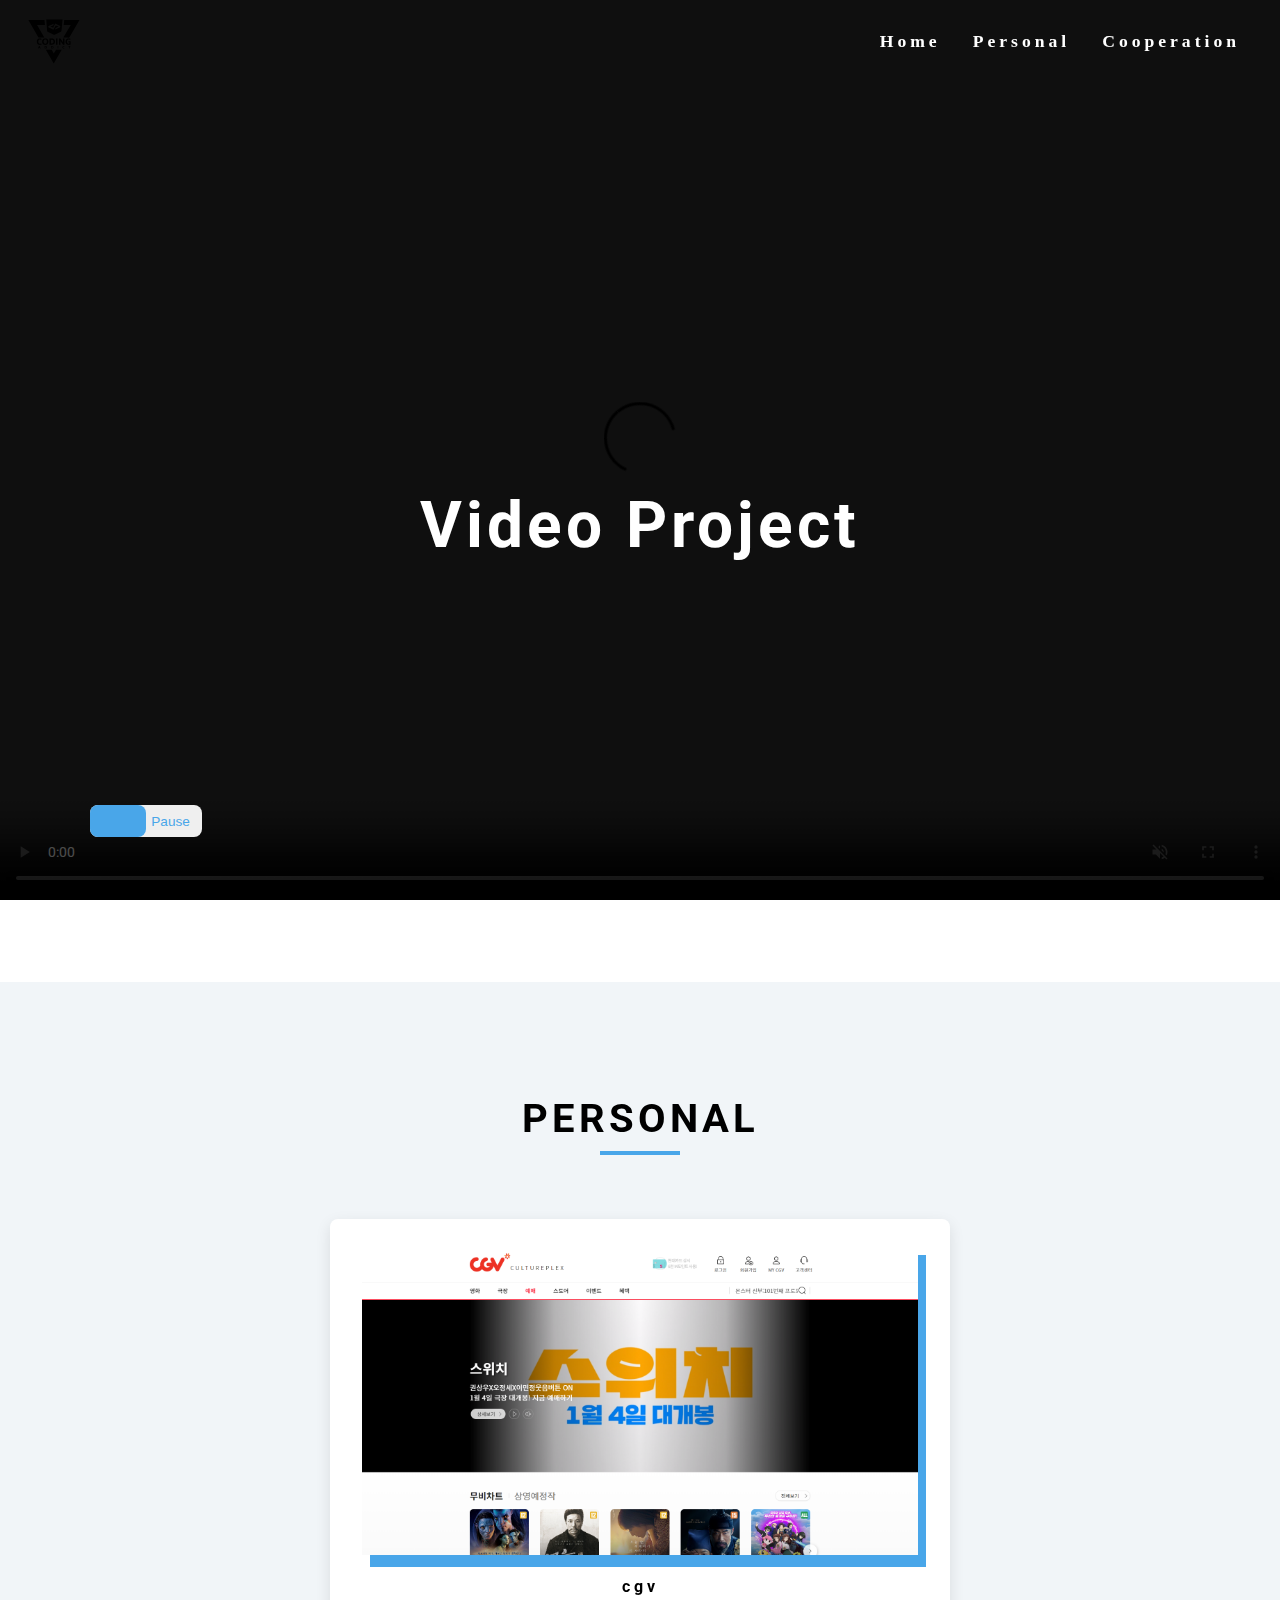
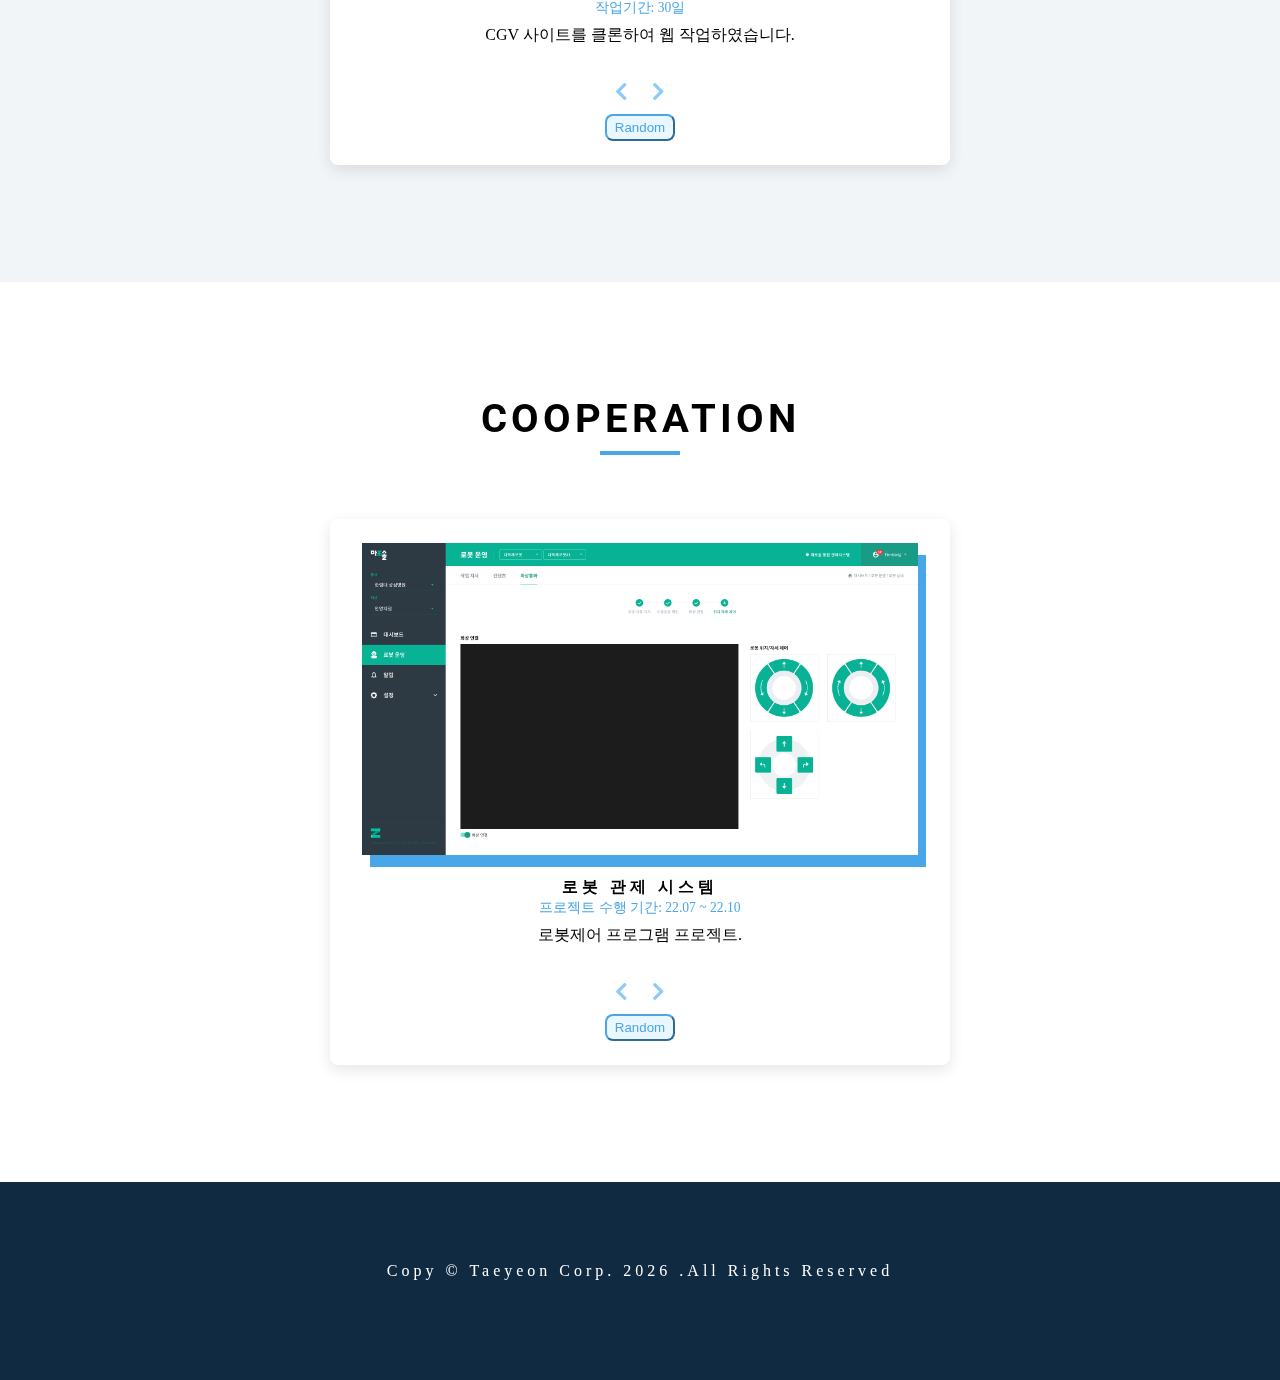
==== index.html @ ae4b1421 "initialize" ====
<!DOCTYPE html>
<html lang="en">

<head>
    <meta charset="UTF-8">
    <meta name="viewport" content="width=device-width, initial-scale=1.0">
    <title>TY-Portfolio</title>
    <!-- font-awesome -->
    <link rel="stylesheet" href="https://cdnjs.cloudflare.com/ajax/libs/font-awesome/5.14.0/css/all.min.css" />
    <!-- styles -->
    <link rel="stylesheet" href="styles.css">
</head>

<body>
    <!-- header -->
    <header id="home">
        <!-- nav -->
        <nav id="nav">
            <div class="nav-center">
                <div class="nav-header">
                    <img src="./images/logo.svg" alt="" class="logo">
                    <button class="nav-toggle">
                        <i class="fas fa-bars"></i>
                    </button>
                </div>
                <div class="links-container">
                    <ul class="links">
                        <li>
                            <a href="#home" class="scroll-link">home</a>
                        </li>
                        <!-- <li>
                            <a href="#about" class="scroll-link">about</a>
                        </li> -->
                        <li>
                            <a href="#personal" class="scroll-link">personal</a>
                        </li>
                        <li>
                            <a href="#cooperation" class="scroll-link">cooperation</a>
                        </li>
                    </ul>
                </div>
            </div>
        </nav>
        <div class="banner">
            <video class="video-container" controls muted autoplay loop>
                <source src="./videos/video.mp4" type="video/mp4">
            </video>
            <h1>video project</h1>
            <!-- video switch -->
            <button class="switch-btn">
                <span>play</span>
                <span>pause</span>
                <span class="switch"></span>
            </button>
        </div>
    </header>
    <!-- about -->
    <!-- <section class="section" id="about">
        <div class="title">
            <h2>about <span>us</span></h2>
        </div>
    </section> -->
    <!-- personal -->
    <section class="section carousel" id="personal">
        <div class="container">
            <!-- title -->
            <div class="title">
                <h2>personal</h2>
                <div class="underline"></div>
            </div>
            <!-- view -->
            <article class="view">
                <div class="thumb-container">
                    <a href="" target="_blank" class="thumb-link">
                        <img src="./images/cgv_sample.png" class="thumb-img" alt="">
                    </a>
                </div>
                <h4 class="author"></h4>
                <p class="job"></p>
                <p class="info"></p>
                <!-- prev next buttons -->
                <div class="button-container">
                    <button class="prev-btn">
                        <i class="fas fa-chevron-left"></i>
                    </button>
                    <button class="next-btn">
                        <i class="fas fa-chevron-right"></i>
                    </button>
                </div>
                <!-- random button -->
                <button class="random-btn">random</button>
            </article>
        </div>
    </section>
    <!-- personal -->
    <section class="section carousel" id="cooperation">
        <div class="container">
            <!-- title -->
            <div class="title">
                <h2>cooperation</h2>
                <div class="underline"></div>
            </div>
            <!-- view -->
            <article class="view">
                <div class="thumb-container">
                    <a href="" target="_blank" class="thumb-link">
                        <img src="./cooperation/robot/로봇 운영_상세_다학제로봇 - 화상통화 – 3.png" class="thumb-img" alt="">
                    </a>
                </div>
                <h4 class="author"></h4>
                <p class="job"></p>
                <p class="info"></p>
                <!-- prev next buttons -->
                <div class="button-container">
                    <button class="prev-btn">
                        <i class="fas fa-chevron-left"></i>
                    </button>
                    <button class="next-btn">
                        <i class="fas fa-chevron-right"></i>
                    </button>
                </div>
                <!-- random button -->
                <button class="random-btn">random</button>
            </article>
        </div>
    </section>
    <footer class="section">
        <p>
            copy © Taeyeon Corp.
            <span id="date"></span>
            .all rights reserved
        </p>
    </footer>
    <a href="#home" class="top-link">
        <i class="fas fa-arrow-up"></i>
    </a>
    <script src="app.js"></script>
</body>

</html>
---- styles.css ----
/*
=============== 
Fonts
===============
*/
@import url("https://fonts.googleapis.com/css?family=Open+Sans|Roboto:400,700&display=swap");

/*
=============== 
Variables
===============
*/
:root {
  /* dark shades of primary color*/
  --clr-primary-1: hsl(205, 86%, 17%);
  --clr-primary-2: hsl(205, 77%, 27%);
  --clr-primary-3: hsl(205, 72%, 37%);
  --clr-primary-4: hsl(205, 63%, 48%);
  /* primary/main color */
  --clr-primary-5: #49a6e9;
  /* lighter shades of primary color */
  --clr-primary-6: hsl(205, 89%, 70%);
  --clr-primary-7: hsl(205, 90%, 76%);
  --clr-primary-8: hsl(205, 86%, 81%);
  --clr-primary-9: hsl(205, 90%, 88%);
  --clr-primary-10: hsl(205, 100%, 96%);
  /* darkest grey - used for headings */
  --clr-grey-1: hsl(209, 61%, 16%);
  --clr-grey-2: hsl(211, 39%, 23%);
  --clr-grey-3: hsl(209, 34%, 30%);
  --clr-grey-4: hsl(209, 28%, 39%);
  /* grey used for paragraphs */
  --clr-grey-5: hsl(210, 22%, 49%);
  --clr-grey-6: hsl(209, 23%, 60%);
  --clr-grey-7: hsl(211, 27%, 70%);
  --clr-grey-8: hsl(210, 31%, 80%);
  --clr-grey-9: hsl(212, 33%, 89%);
  --clr-grey-10: hsl(210, 36%, 96%);
  --clr-white: #fff;
  --clr-red-dark: hsl(360, 67%, 44%);
  --clr-red-light: hsl(360, 71%, 66%);
  --clr-green-dark: hsl(125, 67%, 44%);
  --clr-green-light: hsl(125, 71%, 66%);
  --clr-secondary: hsla(182, 63%, 54%);
  --clr-black: #222;
  --ff-primary: "Roboto", sans-serif;
  --ff-secondary: "Open Sans", sans-serif;
  --transition: all 0.3s linear;
  --spacing: 0.25rem;
  --radius: 0.5rem;
  --light-shadow: 0 5px 15px rgba(0, 0, 0, 0.1);
  --dark-shadow: 0 5px 15px rgba(0, 0, 0, 0.2);
  --max-width: 1170px;
  --fixed-width: 620px;
}
/*
=============== 
Global Styles
===============
*/
html {
  scroll-behavior: smooth;
}
*,
::after,
::before {
  margin: 0;
  padding: 0;
  box-sizing: border-box;
}
ul {
  list-style-type: none;
}
a {
  text-decoration: none;
}
img:not(.logo) {
  width: 100%;
}
h1,
h2,
h3,
h4 {
  letter-spacing: var(--spacing);
  line-height: 1.25;
  margin-bottom: 0.75rem;
  font-family: var(--ff-primary);
}
h1 {
  font-size: 3rem;
}
h2 {
  font-size: 2rem;
}
h3 {
  font-size: 1.25rem;
}
h4 {
  font-size: 0.875rem;
}
p {
  margin-bottom: 1.25rem;
}
@media screen and (min-width: 800px) {
  h1 {
    font-size: 4rem;
  }
  h2 {
    font-size: 2.5rem;
  }
  h3 {
    font-size: 1.75rem;
  }
  h4 {
    font-size: 1rem;
  }
  body {
    font-size: 1rem;
  }
  h1,
  h2,
  h3,
  h4 {
    line-height: 1;
  }
}
/*
=============== 
Personal
===============
*/

/* header */
header {
  min-height: 100vh;
  /* background: linear-gradient(rgba(63, 208, 212, 0.5), rgba(0, 0, 0, 0.7)),
    url(hero-bcg.jpeg) center/cover no-repeat; */
}
/* nav */
nav {
  background-color: var(--clr-white);
  padding: 1rem 1.5rem;
}
.nav-header {
  display: flex;
  align-items: center;
  justify-content: space-between;
}
.nav-toggle {
  font-size: 1.5rem;
  background-color: transparent;
  border: none;
  cursor: pointer;
  transition: var(--transition);
}
.nav-toggle:hover {
  color: var(--clr-secondary);
}
/* fixed-nav */
.fixed-nav {
  position: fixed;
  width: 100%;
  background-color: var(--clr-white);
  box-shadow: var(--light-shadow);
  z-index: 10;
}
.fixed-nav .links a {
  color: var(--clr-grey-1);
}
.fixed-nav .links a:hover {
  color: var(--clr-secondary);
}
.logo {
  height: 50px;
}
.links-container {
  overflow: hidden;
  height: 0;
  transition: var(--transition);
}
.links a {
  display: block;
  padding: 0.75rem 0;
  font-size: 1.1rem;
  font-weight: bold;
  color: #617d98;
  text-transform: capitalize;
  letter-spacing: 0.25rem;
}
.links a {
  display: block;
  padding: 0.75rem 0;
  background-color: var(--clr-white);
  font-size: 1.1rem;
  font-weight: bold;
  color: var(--clr-grey-5);
  text-transform: capitalize;
  letter-spacing: var(--spacing);
  transition: var(--transition);
}
.links a:hover {
  color: var(--clr-grey-1);
}
.banner {
  display: flex;
  min-height: 100vh;
  justify-content: center;
  align-items: center;
  text-align: center;
}

/* section */
section {
  height: 100vh;
}
section.carousel {
  display: flex;
  align-items: center;
  justify-content: center;
}
section:nth-child(even) {
  background-color: var(--clr-grey-10);
}
section:nth-child(odd) {
  background-color: var(--clr-white);
}
/* about */
.title h2 {
  text-align: center;
  text-transform: uppercase;
}
.title span {
  color: var(--clr-secondary);
}
/* footer */
footer {
  background-color: var(--clr-grey-1);
  padding: 5rem 1rem;
}
footer p {
  color: var(--clr-white);
  text-align: center;
  text-transform: capitalize;
  letter-spacing: var(--spacing);
}
/* top-link */
.top-link {
  position: fixed;
  bottom: 3rem;
  right: 3rem;
  display: none;
  width: 2rem;
  height: 2rem;
  background: var(--clr-secondary);
  font-size: 1.25rem;
  text-align: center;
  color: var(--clr-white);
  border-radius: var(--radius);
  animation: bounce 2s ease-in-out infinite;
}
.top-link.show-link {
  display: block;
}
/*
=============== 
Video
===============
*/
.preloader {
  position: fixed;
  top: 0;
  left: 0;
  right: 0;
  bottom: 0;
  background: var(--clr-white);
  display: grid;
  justify-content: center;
  align-items: center;
  visibility: visible;
  z-index: 999;
  transition: var(--transition);
}
.hide-preloader {
  z-index: -999;
  visibility: hidden;
}
.video-container {
  position: absolute;
  top: 0;
  left: 0;
  width: 100%;
  height: 100%;
  object-fit: cover;
  z-index: -2;
}
.banner h1 {
  color: var(--clr-white);
  text-transform: capitalize;
}
/* switch button */
.switch-btn {
  position: absolute;
  bottom: 7%;
  left: 7%;
  width: 7rem;
  height: 2rem;
  display: flex;
  border-radius: var(--radius);
  align-items: center;
  justify-content: space-around;
  border: none;
  transition: var(--transition);
  cursor: pointer;
}
.switch-btn span {
  display: inline-block;
  font-size: 0.85rem;
  text-transform: capitalize;
  color: var(--clr-primary-5);
}
.switch {
  position: absolute;
  width: 50%;
  height: 100%;
  top: 0;
  left: 0;
  background: var(--clr-primary-5);
  border-radius: var(--radius);
  margin: 0;
  display: block;
  transition: var(--transition);
}
.slide .switch {
  left: 50%;
}
/* header after */
header::after {
  content: "";
  position: absolute;
  top: 0;
  left: 0;
  width: 100%;
  height: 100%;
  background: rgba(0, 0, 0, 0.7);
  z-index: -1;
}
/*
=============== 
Personal
===============
*/
section .title {
  text-align: center;
  margin-bottom: 4rem;
}
section .underline {
  height: 0.25rem;
  width: 5rem;
  background: var(--clr-primary-5);
  margin-left: auto;
  margin-right: auto;
}
section .container {
  width: 80vw;
  max-width: var(--fixed-width);
}
section .view {
  background: var(--clr-white);
  padding: 1.5rem 2rem;
  border-radius: var(--radius);
  box-shadow: var(--light-shadow);
  transition: var(--transition);
  text-align: center;
}
section .view:hover {
  box-shadow: var(--dark-shadow);
}
section .thumb-container {
  position: relative;
  margin: 0 auto;
  margin-bottom: 1.5rem;
}
section .thumb-img {
  width: 100%;
  display: block;
  height: 100%;
  object-fit: cover;
  position: relative;
}
section .thumb-container::before {
  content: "";
  width: 100%;
  height: 100%;
  background: var(--clr-primary-5);
  position: absolute;
  top: 0.75rem;
  right: -0.5rem;
}
.author {
  margin-bottom: 0.25rem;
}
.job {
  margin-bottom: 0.5rem;
  text-transform: uppercase;
  color: var(--clr-primary-5);
  font-size: 0.85rem;
}
.info {
  height: 42px;
  margin-bottom: 0.75rem;
}
.prev-btn,
.next-btn {
  color: var(--clr-primary-7);
  font-size: 1.25rem;
  background: transparent;
  border-color: transparent;
  margin: 0 0.5rem;
  transition: var(--transition);
  cursor: pointer;
}
.prev-btn:hover,
.next-btn:hover {
  color: var(--clr-primary-5);
}
.random-btn {
  margin-top: 0.5rem;
  background: var(--clr-primary-10);
  color: var(--clr-primary-5);
  padding: 0.25rem 0.5rem;
  text-transform: capitalize;
  border-radius: var(--radius);
  transition: var(--transition);
  border-color: var(--clr-primary-5);
  cursor: pointer;
}
.random-btn:hover {
  background: var(--clr-primary-5);
  color: var(--clr-primary-1);
}

@media screen and (min-width: 800px) {
  nav {
    background-color: transparent;
  }
  .nav-center {
    display: flex;
    align-items: center;
    justify-content: space-between;
  }
  .nav-toggle {
    display: none;
  }
  .links-container {
    height: auto !important;
  }
  .links-container .links {
    display: flex;
  }
  .links a {
    margin: 0 1rem;
    background-color: transparent;
    color: var(--clr-white);
  }
  .links a:hover {
    color: var(--clr-white);
  }
}

@keyframes bounce {
  0% {
    transform: scale(1);
  }
  50% {
    transform: scale(1.5);
  }
  100% {
    transform: scale(1);
  }
}
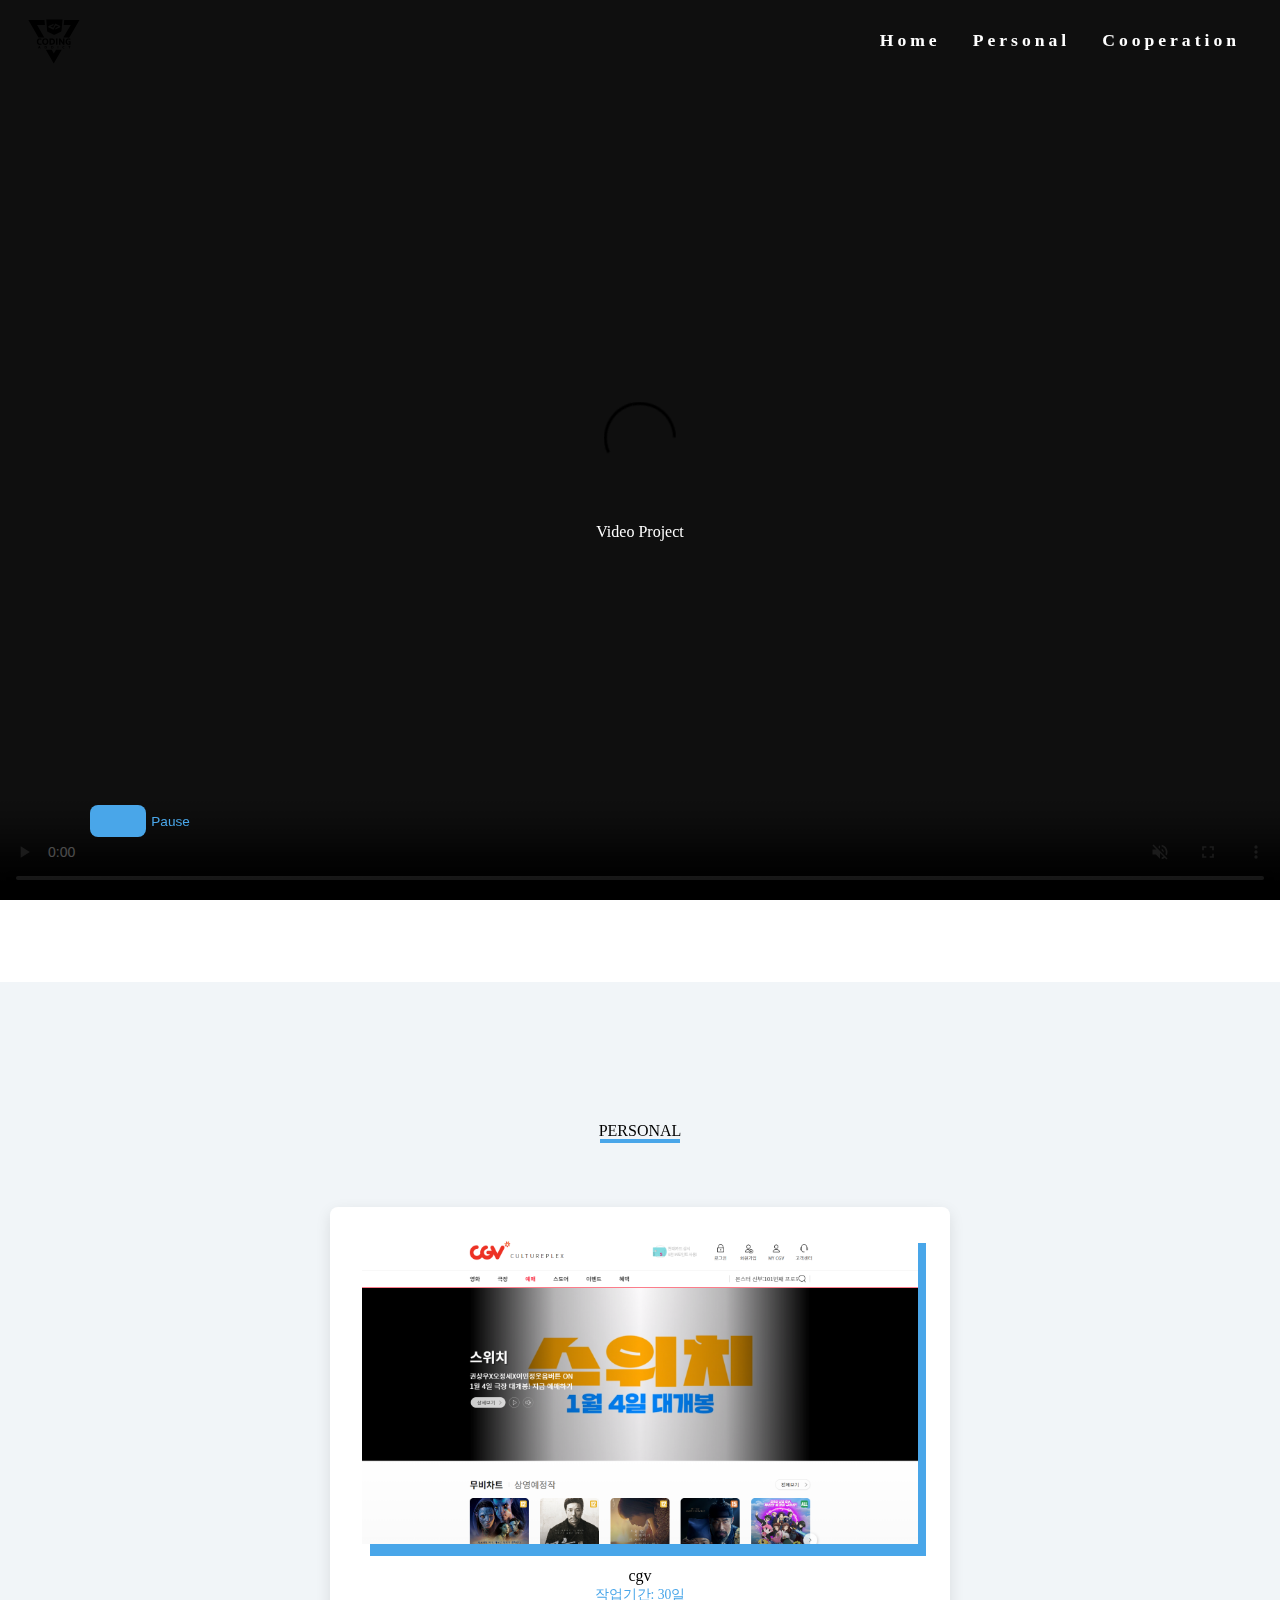
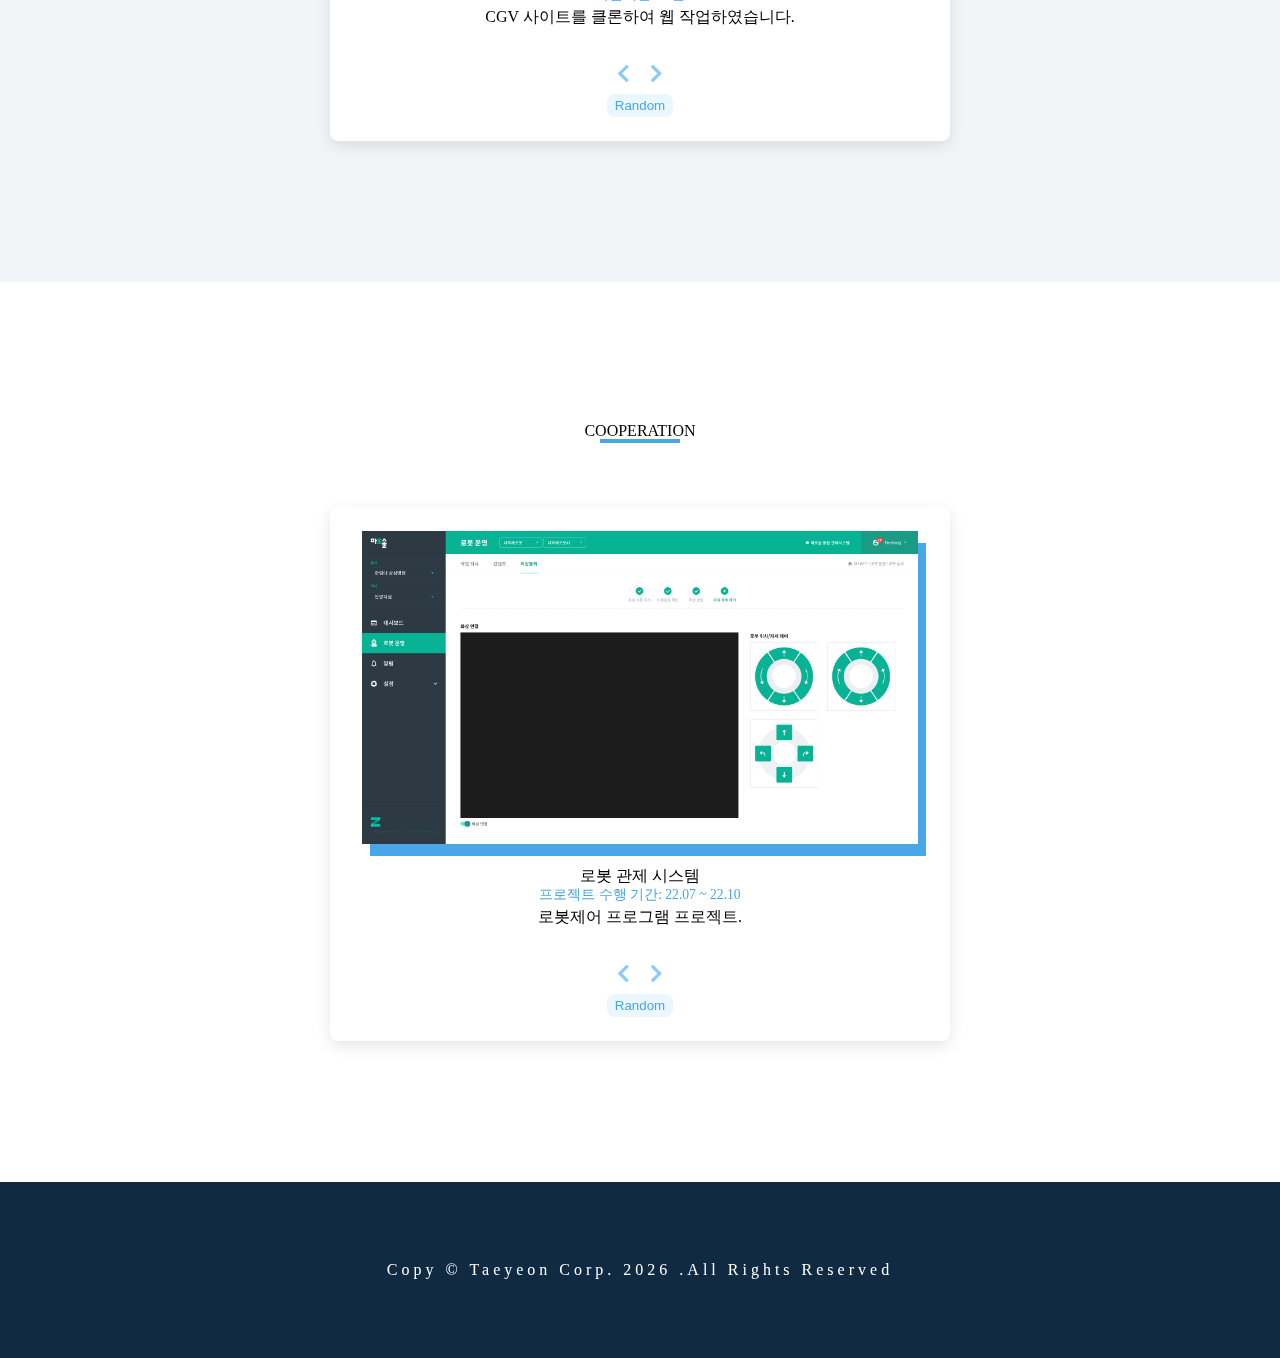
==== commit a0d53c9c: "default css 위치 변경" ====
--- a/index.html
+++ b/index.html
@@ -8,6 +8,8 @@
     <!-- font-awesome -->
     <link rel="stylesheet" href="https://cdnjs.cloudflare.com/ajax/libs/font-awesome/5.14.0/css/all.min.css" />
     <!-- styles -->
+    <link rel="stylesheet" href="./css/default.css">
+    <link rel="stylesheet" href="./css/nav.css">
     <link rel="stylesheet" href="styles.css">
 </head>
 
--- a/css/default.css
+++ b/css/default.css
@@ -0,0 +1,112 @@
+@import "./reset.css";
+@import "./nav.css";
+@import "./fonts.css";
+
+/*
+=============== 
+Global Styles
+===============
+*/
+html {
+  scroll-behavior: smooth;
+}
+*,
+::after,
+::before {
+  margin: 0;
+  padding: 0;
+  box-sizing: border-box;
+}
+ul {
+  list-style-type: none;
+}
+a {
+  text-decoration: none;
+}
+img:not(.logo) {
+  width: 100%;
+}
+button {
+  cursor: pointer;
+}
+
+/*
+=============== 
+Variables
+===============
+*/
+:root {
+  /* dark shades of primary color*/
+  --clr-primary-1: hsl(205, 86%, 17%);
+  --clr-primary-2: hsl(205, 77%, 27%);
+  --clr-primary-3: hsl(205, 72%, 37%);
+  --clr-primary-4: hsl(205, 63%, 48%);
+  /* primary/main color */
+  --clr-primary-5: #49a6e9;
+  /* lighter shades of primary color */
+  --clr-primary-6: hsl(205, 89%, 70%);
+  --clr-primary-7: hsl(205, 90%, 76%);
+  --clr-primary-8: hsl(205, 86%, 81%);
+  --clr-primary-9: hsl(205, 90%, 88%);
+  --clr-primary-10: hsl(205, 100%, 96%);
+  /* darkest grey - used for headings */
+  --clr-grey-1: hsl(209, 61%, 16%);
+  --clr-grey-2: hsl(211, 39%, 23%);
+  --clr-grey-3: hsl(209, 34%, 30%);
+  --clr-grey-4: hsl(209, 28%, 39%);
+  /* grey used for paragraphs */
+  --clr-grey-5: hsl(210, 22%, 49%);
+  --clr-grey-6: hsl(209, 23%, 60%);
+  --clr-grey-7: hsl(211, 27%, 70%);
+  --clr-grey-8: hsl(210, 31%, 80%);
+  --clr-grey-9: hsl(212, 33%, 89%);
+  --clr-grey-10: hsl(210, 36%, 96%);
+  --clr-white: #fff;
+  --clr-red-dark: hsl(360, 67%, 44%);
+  --clr-red-light: hsl(360, 71%, 66%);
+  --clr-green-dark: hsl(125, 67%, 44%);
+  --clr-green-light: hsl(125, 71%, 66%);
+  --clr-secondary: hsla(182, 63%, 54%);
+  --clr-black: #222;
+  --ff-primary: "Roboto", sans-serif;
+  --ff-secondary: "Open Sans", sans-serif;
+  --transition: all 0.3s linear;
+  --spacing: 0.25rem;
+  --radius: 0.5rem;
+  --light-shadow: 0 5px 15px rgba(0, 0, 0, 0.1);
+  --dark-shadow: 0 5px 15px rgba(0, 0, 0, 0.2);
+  --max-width: 1170px;
+  --fixed-width: 620px;
+}
+
+/* top-link */
+.top-link {
+  position: fixed;
+  bottom: 3rem;
+  right: 3rem;
+  display: none;
+  justify-content: center;
+  align-items: center;
+  width: 2rem;
+  height: 2rem;
+  background-color: var(--clr-secondary);
+  font-size: 1.25rem;
+  text-align: center;
+  color: var(--clr-white);
+  border-radius: var(--radius);
+  animation: bounce 2s ease-in-out infinite;
+}
+.top-link.show-link {
+  display: flex;
+}
+@keyframes bounce {
+  0% {
+    transform: scale(1);
+  }
+  50% {
+    transform: scale(1.5);
+  }
+  100% {
+    transform: scale(1);
+  }
+}
--- a/css/nav.css
+++ b/css/nav.css
@@ -0,0 +1,97 @@
+header {
+  min-height: 100vh;
+}
+/* nav */
+nav {
+  position: relative;
+  z-index: 10;
+  background-color: var(--clr-white);
+  padding: 1rem 1.5rem;
+}
+.nav-header {
+  display: flex;
+  align-items: center;
+  justify-content: space-between;
+}
+.nav-toggle {
+  font-size: 1.5rem;
+  background-color: transparent;
+  border: none;
+  cursor: pointer;
+  transition: var(--transition);
+}
+.nav-toggle:hover {
+  color: var(--clr-secondary);
+}
+/* fixed-nav */
+.fixed-nav {
+  position: fixed;
+  width: 100%;
+  background-color: var(--clr-white);
+  box-shadow: var(--light-shadow);
+  z-index: 10;
+}
+.fixed-nav .links a {
+  color: var(--clr-grey-1);
+}
+.fixed-nav .links a:hover {
+  color: var(--clr-secondary);
+}
+.logo {
+  height: 50px;
+}
+.links-container {
+  overflow: hidden;
+  height: 0;
+  transition: var(--transition);
+}
+.links a {
+  display: block;
+  padding: 0.75rem 0;
+  font-size: 1.1rem;
+  font-weight: bold;
+  color: #617d98;
+  text-transform: capitalize;
+  letter-spacing: 0.25rem;
+}
+.links a {
+  display: block;
+  padding: 0.75rem 0;
+  background-color: var(--clr-white);
+  font-size: 1.1rem;
+  font-weight: bold;
+  color: var(--clr-grey-5);
+  text-transform: capitalize;
+  letter-spacing: var(--spacing);
+  transition: var(--transition);
+}
+.links a:hover {
+  color: var(--clr-grey-1);
+}
+@media screen and (min-width: 800px) {
+  nav {
+    background-color: transparent;
+  }
+  .nav-center {
+    display: flex;
+    align-items: center;
+    justify-content: space-between;
+  }
+  .nav-toggle {
+    display: none;
+  }
+  .links-container {
+    height: auto !important;
+  }
+  .links-container .links {
+    display: flex;
+  }
+  .links a {
+    margin: 0 1rem;
+    background-color: transparent;
+    color: var(--clr-white);
+  }
+  .links a:hover {
+    color: var(--clr-white);
+  }
+}
--- a/styles.css
+++ b/styles.css
@@ -1,206 +1,8 @@
-/*
-=============== 
-Fonts
-===============
-*/
-@import url("https://fonts.googleapis.com/css?family=Open+Sans|Roboto:400,700&display=swap");
-
-/*
-=============== 
-Variables
-===============
-*/
-:root {
-  /* dark shades of primary color*/
-  --clr-primary-1: hsl(205, 86%, 17%);
-  --clr-primary-2: hsl(205, 77%, 27%);
-  --clr-primary-3: hsl(205, 72%, 37%);
-  --clr-primary-4: hsl(205, 63%, 48%);
-  /* primary/main color */
-  --clr-primary-5: #49a6e9;
-  /* lighter shades of primary color */
-  --clr-primary-6: hsl(205, 89%, 70%);
-  --clr-primary-7: hsl(205, 90%, 76%);
-  --clr-primary-8: hsl(205, 86%, 81%);
-  --clr-primary-9: hsl(205, 90%, 88%);
-  --clr-primary-10: hsl(205, 100%, 96%);
-  /* darkest grey - used for headings */
-  --clr-grey-1: hsl(209, 61%, 16%);
-  --clr-grey-2: hsl(211, 39%, 23%);
-  --clr-grey-3: hsl(209, 34%, 30%);
-  --clr-grey-4: hsl(209, 28%, 39%);
-  /* grey used for paragraphs */
-  --clr-grey-5: hsl(210, 22%, 49%);
-  --clr-grey-6: hsl(209, 23%, 60%);
-  --clr-grey-7: hsl(211, 27%, 70%);
-  --clr-grey-8: hsl(210, 31%, 80%);
-  --clr-grey-9: hsl(212, 33%, 89%);
-  --clr-grey-10: hsl(210, 36%, 96%);
-  --clr-white: #fff;
-  --clr-red-dark: hsl(360, 67%, 44%);
-  --clr-red-light: hsl(360, 71%, 66%);
-  --clr-green-dark: hsl(125, 67%, 44%);
-  --clr-green-light: hsl(125, 71%, 66%);
-  --clr-secondary: hsla(182, 63%, 54%);
-  --clr-black: #222;
-  --ff-primary: "Roboto", sans-serif;
-  --ff-secondary: "Open Sans", sans-serif;
-  --transition: all 0.3s linear;
-  --spacing: 0.25rem;
-  --radius: 0.5rem;
-  --light-shadow: 0 5px 15px rgba(0, 0, 0, 0.1);
-  --dark-shadow: 0 5px 15px rgba(0, 0, 0, 0.2);
-  --max-width: 1170px;
-  --fixed-width: 620px;
-}
-/*
-=============== 
-Global Styles
-===============
-*/
-html {
-  scroll-behavior: smooth;
-}
-*,
-::after,
-::before {
-  margin: 0;
-  padding: 0;
-  box-sizing: border-box;
-}
-ul {
-  list-style-type: none;
-}
-a {
-  text-decoration: none;
-}
-img:not(.logo) {
-  width: 100%;
-}
-h1,
-h2,
-h3,
-h4 {
-  letter-spacing: var(--spacing);
-  line-height: 1.25;
-  margin-bottom: 0.75rem;
-  font-family: var(--ff-primary);
-}
-h1 {
-  font-size: 3rem;
-}
-h2 {
-  font-size: 2rem;
-}
-h3 {
-  font-size: 1.25rem;
-}
-h4 {
-  font-size: 0.875rem;
-}
-p {
-  margin-bottom: 1.25rem;
-}
-@media screen and (min-width: 800px) {
-  h1 {
-    font-size: 4rem;
-  }
-  h2 {
-    font-size: 2.5rem;
-  }
-  h3 {
-    font-size: 1.75rem;
-  }
-  h4 {
-    font-size: 1rem;
-  }
-  body {
-    font-size: 1rem;
-  }
-  h1,
-  h2,
-  h3,
-  h4 {
-    line-height: 1;
-  }
-}
 /*
 =============== 
 Personal
 ===============
 */
-
-/* header */
-header {
-  min-height: 100vh;
-  /* background: linear-gradient(rgba(63, 208, 212, 0.5), rgba(0, 0, 0, 0.7)),
-    url(hero-bcg.jpeg) center/cover no-repeat; */
-}
-/* nav */
-nav {
-  background-color: var(--clr-white);
-  padding: 1rem 1.5rem;
-}
-.nav-header {
-  display: flex;
-  align-items: center;
-  justify-content: space-between;
-}
-.nav-toggle {
-  font-size: 1.5rem;
-  background-color: transparent;
-  border: none;
-  cursor: pointer;
-  transition: var(--transition);
-}
-.nav-toggle:hover {
-  color: var(--clr-secondary);
-}
-/* fixed-nav */
-.fixed-nav {
-  position: fixed;
-  width: 100%;
-  background-color: var(--clr-white);
-  box-shadow: var(--light-shadow);
-  z-index: 10;
-}
-.fixed-nav .links a {
-  color: var(--clr-grey-1);
-}
-.fixed-nav .links a:hover {
-  color: var(--clr-secondary);
-}
-.logo {
-  height: 50px;
-}
-.links-container {
-  overflow: hidden;
-  height: 0;
-  transition: var(--transition);
-}
-.links a {
-  display: block;
-  padding: 0.75rem 0;
-  font-size: 1.1rem;
-  font-weight: bold;
-  color: #617d98;
-  text-transform: capitalize;
-  letter-spacing: 0.25rem;
-}
-.links a {
-  display: block;
-  padding: 0.75rem 0;
-  background-color: var(--clr-white);
-  font-size: 1.1rem;
-  font-weight: bold;
-  color: var(--clr-grey-5);
-  text-transform: capitalize;
-  letter-spacing: var(--spacing);
-  transition: var(--transition);
-}
-.links a:hover {
-  color: var(--clr-grey-1);
-}
 .banner {
   display: flex;
   min-height: 100vh;
@@ -242,24 +44,6 @@
   text-align: center;
   text-transform: capitalize;
   letter-spacing: var(--spacing);
-}
-/* top-link */
-.top-link {
-  position: fixed;
-  bottom: 3rem;
-  right: 3rem;
-  display: none;
-  width: 2rem;
-  height: 2rem;
-  background: var(--clr-secondary);
-  font-size: 1.25rem;
-  text-align: center;
-  color: var(--clr-white);
-  border-radius: var(--radius);
-  animation: bounce 2s ease-in-out infinite;
-}
-.top-link.show-link {
-  display: block;
 }
 /*
 =============== 
@@ -438,43 +222,3 @@
   background: var(--clr-primary-5);
   color: var(--clr-primary-1);
 }
-
-@media screen and (min-width: 800px) {
-  nav {
-    background-color: transparent;
-  }
-  .nav-center {
-    display: flex;
-    align-items: center;
-    justify-content: space-between;
-  }
-  .nav-toggle {
-    display: none;
-  }
-  .links-container {
-    height: auto !important;
-  }
-  .links-container .links {
-    display: flex;
-  }
-  .links a {
-    margin: 0 1rem;
-    background-color: transparent;
-    color: var(--clr-white);
-  }
-  .links a:hover {
-    color: var(--clr-white);
-  }
-}
-
-@keyframes bounce {
-  0% {
-    transform: scale(1);
-  }
-  50% {
-    transform: scale(1.5);
-  }
-  100% {
-    transform: scale(1);
-  }
-}
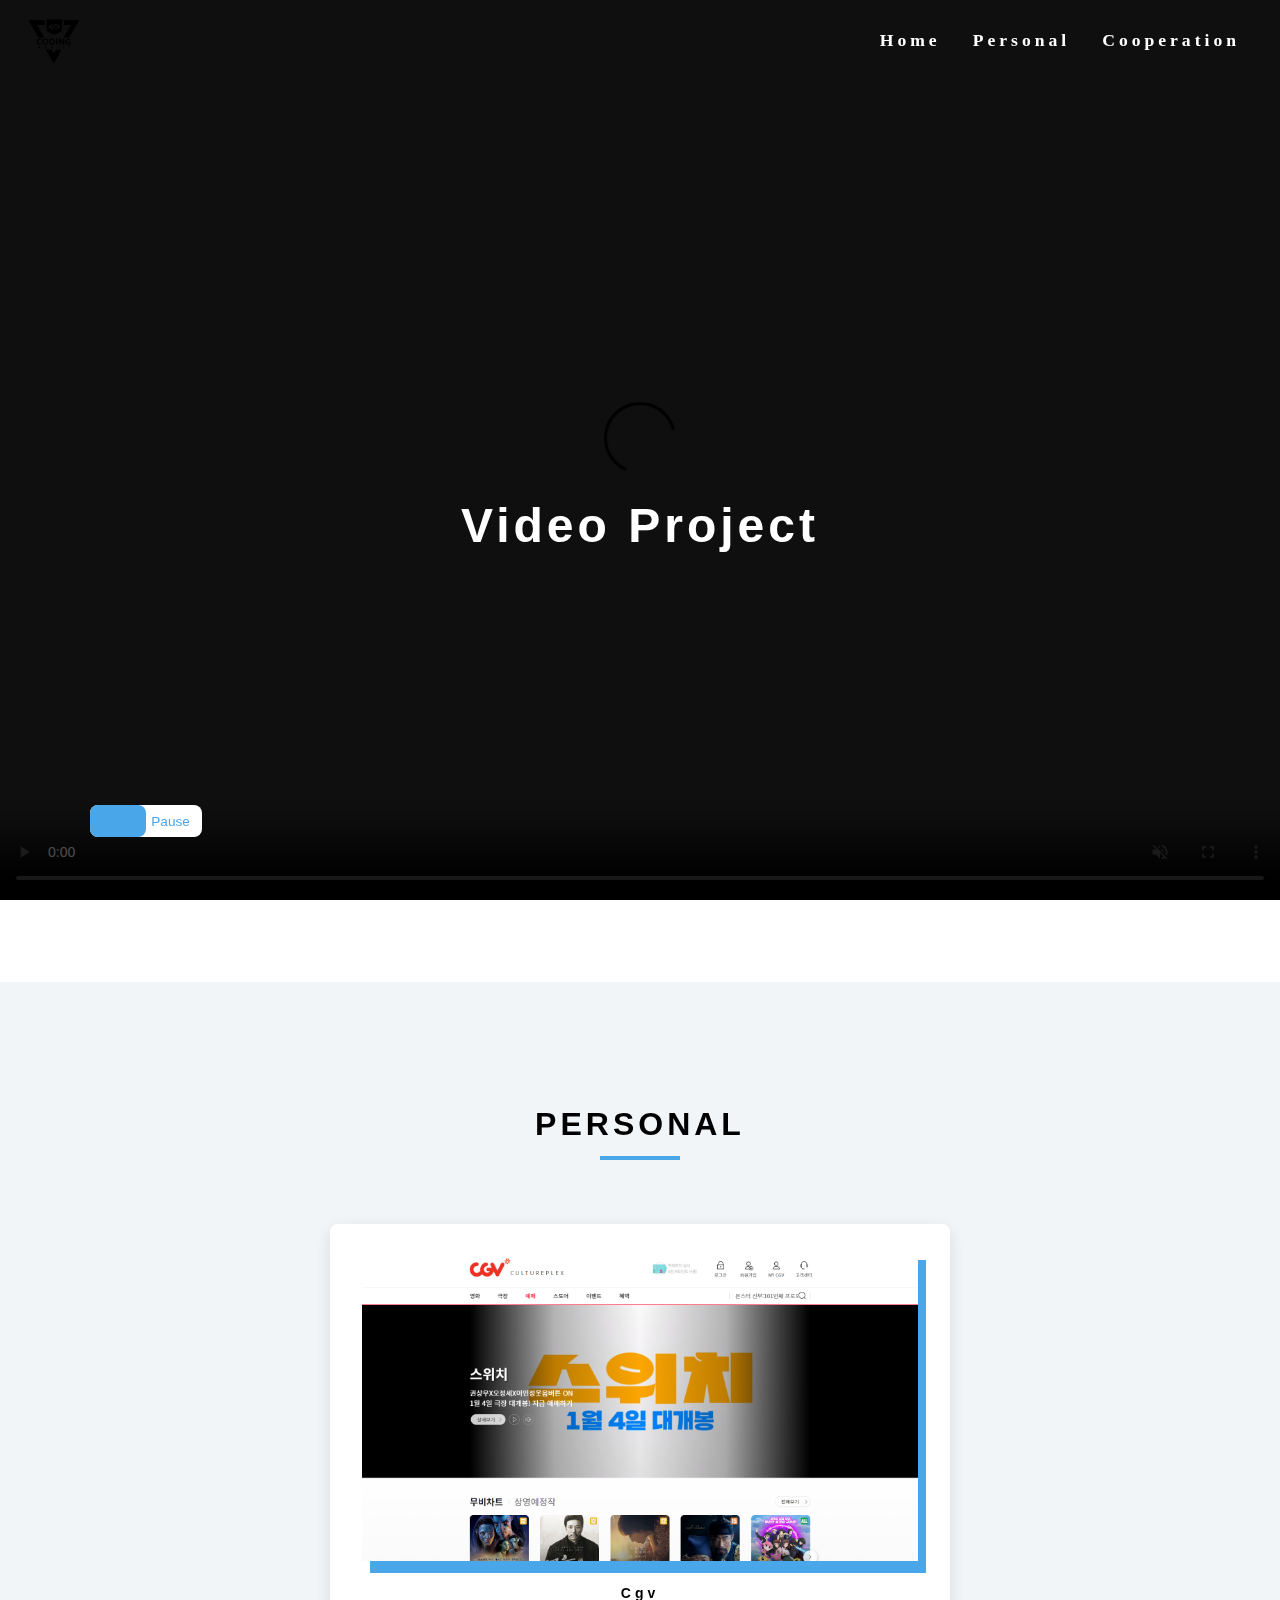
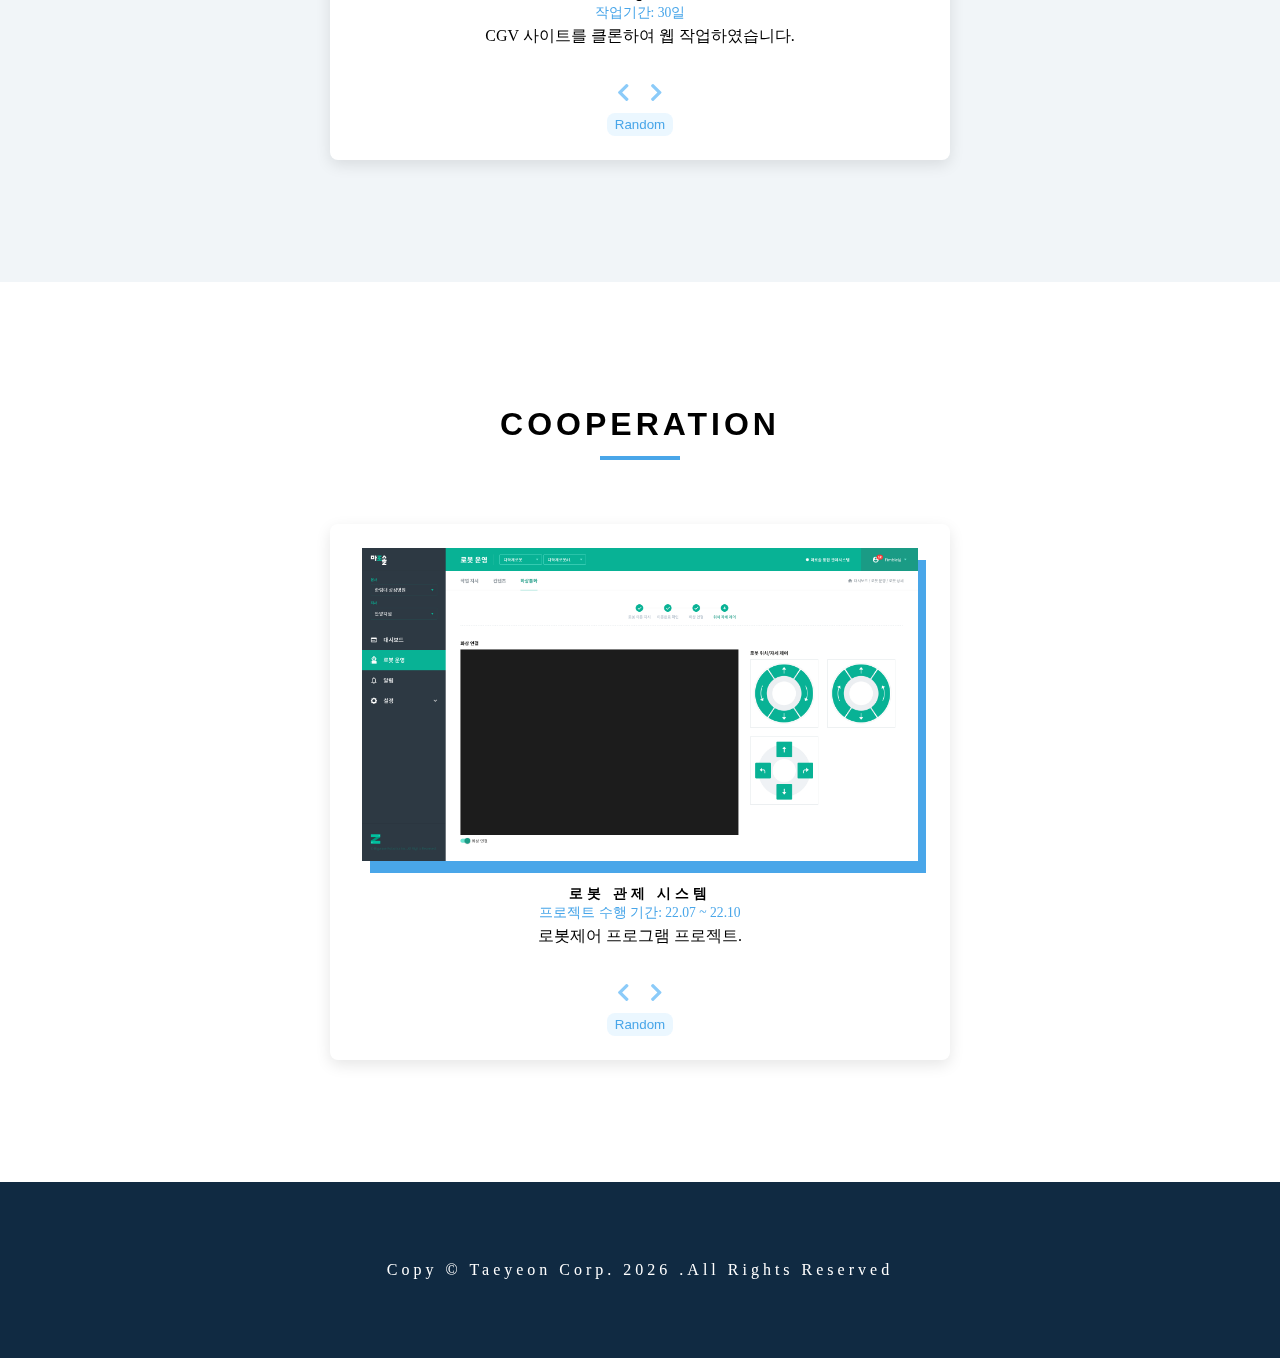
==== commit b163eeee: "0버전 프로젝트 추가" ====
--- a/index.html
+++ b/index.html
@@ -10,7 +10,7 @@
     <!-- styles -->
     <link rel="stylesheet" href="./css/default.css">
     <link rel="stylesheet" href="./css/nav.css">
-    <link rel="stylesheet" href="styles.css">
+    <link rel="stylesheet" href="./css/index.css">
 </head>
 
 <body>
@@ -77,8 +77,8 @@
                         <img src="./images/cgv_sample.png" class="thumb-img" alt="">
                     </a>
                 </div>
-                <h4 class="author"></h4>
-                <p class="job"></p>
+                <h4 class="name"></h4>
+                <p class="date"></p>
                 <p class="info"></p>
                 <!-- prev next buttons -->
                 <div class="button-container">
@@ -109,8 +109,8 @@
                         <img src="./cooperation/robot/로봇 운영_상세_다학제로봇 - 화상통화 – 3.png" class="thumb-img" alt="">
                     </a>
                 </div>
-                <h4 class="author"></h4>
-                <p class="job"></p>
+                <h4 class="name"></h4>
+                <p class="date"></p>
                 <p class="info"></p>
                 <!-- prev next buttons -->
                 <div class="button-container">
@@ -136,7 +136,7 @@
     <a href="#home" class="top-link">
         <i class="fas fa-arrow-up"></i>
     </a>
-    <script src="app.js"></script>
+    <script src="./js/index.js"></script>
 </body>
 
 </html>--- a/css/default.css
+++ b/css/default.css
@@ -95,6 +95,7 @@
   color: var(--clr-white);
   border-radius: var(--radius);
   animation: bounce 2s ease-in-out infinite;
+  z-index: 10;
 }
 .top-link.show-link {
   display: flex;
--- a/css/index.css
+++ b/css/index.css
@@ -0,0 +1,247 @@
+/*
+=============== 
+Personal
+===============
+*/
+h1,
+h2,
+h3,
+h4 {
+  letter-spacing: var(--spacing);
+  text-transform: capitalize;
+  line-height: 1.25;
+  margin-bottom: 0.75rem;
+  font-family: var(--ff-primary);
+  font-weight: bold;
+}
+h1 {
+  font-size: 3rem;
+}
+h2 {
+  font-size: 2rem;
+}
+h3 {
+  font-size: 1.25rem;
+}
+h4 {
+  font-size: 0.875rem;
+}
+.banner {
+  display: flex;
+  min-height: 100vh;
+  justify-content: center;
+  align-items: center;
+  text-align: center;
+}
+/* section */
+section {
+  height: 100vh;
+}
+section.carousel {
+  display: flex;
+  align-items: center;
+  justify-content: center;
+}
+section:nth-child(even) {
+  background-color: var(--clr-grey-10);
+}
+section:nth-child(odd) {
+  background-color: var(--clr-white);
+}
+/* about */
+.title h2 {
+  text-align: center;
+  text-transform: uppercase;
+}
+.title span {
+  color: var(--clr-secondary);
+}
+/* footer */
+footer {
+  background-color: var(--clr-grey-1);
+  padding: 5rem 1rem;
+}
+footer p {
+  color: var(--clr-white);
+  text-align: center;
+  text-transform: capitalize;
+  letter-spacing: var(--spacing);
+}
+/*
+=============== 
+Video
+===============
+*/
+.preloader {
+  position: fixed;
+  top: 0;
+  left: 0;
+  right: 0;
+  bottom: 0;
+  background: var(--clr-white);
+  display: grid;
+  justify-content: center;
+  align-items: center;
+  visibility: visible;
+  z-index: 999;
+  transition: var(--transition);
+}
+.hide-preloader {
+  z-index: -999;
+  visibility: hidden;
+}
+.video-container {
+  position: absolute;
+  top: 0;
+  left: 0;
+  width: 100%;
+  height: 100%;
+  object-fit: cover;
+  z-index: -2;
+}
+.banner h1 {
+  color: var(--clr-white);
+  text-transform: capitalize;
+}
+/* switch button */
+.switch-btn {
+  position: absolute;
+  bottom: 7%;
+  left: 7%;
+  width: 7rem;
+  height: 2rem;
+  display: flex;
+  border-radius: var(--radius);
+  background-color: #fff;
+  border: none;
+  transition: var(--transition);
+  cursor: pointer;
+  align-items: center;
+  justify-content: space-around;
+}
+.switch-btn span {
+  display: inline-block;
+  font-size: 0.85rem;
+  text-transform: capitalize;
+  color: var(--clr-primary-5);
+}
+.switch {
+  position: absolute;
+  width: 50%;
+  height: 100%;
+  top: 0;
+  left: 0;
+  background: var(--clr-primary-5);
+  border-radius: var(--radius);
+  margin: 0;
+  display: block;
+  transition: var(--transition);
+}
+.slide .switch {
+  left: 50%;
+}
+/* header after */
+header::after {
+  content: "";
+  position: absolute;
+  top: 0;
+  left: 0;
+  width: 100%;
+  height: 100%;
+  background: rgba(0, 0, 0, 0.7);
+  z-index: -1;
+}
+/*
+=============== 
+Personal
+===============
+*/
+section .title {
+  text-align: center;
+  margin-bottom: 4rem;
+}
+section .underline {
+  height: 0.25rem;
+  width: 5rem;
+  background: var(--clr-primary-5);
+  margin-left: auto;
+  margin-right: auto;
+}
+section .container {
+  width: 80vw;
+  max-width: var(--fixed-width);
+}
+section .view {
+  background: var(--clr-white);
+  padding: 1.5rem 2rem;
+  border-radius: var(--radius);
+  box-shadow: var(--light-shadow);
+  transition: var(--transition);
+  text-align: center;
+}
+section .view:hover {
+  box-shadow: var(--dark-shadow);
+}
+section .thumb-container {
+  position: relative;
+  margin: 0 auto;
+  margin-bottom: 1.5rem;
+}
+section .thumb-img {
+  width: 100%;
+  display: block;
+  height: 100%;
+  object-fit: cover;
+  position: relative;
+}
+section .thumb-container::before {
+  content: "";
+  width: 100%;
+  height: 100%;
+  background: var(--clr-primary-5);
+  position: absolute;
+  top: 0.75rem;
+  right: -0.5rem;
+}
+article .name {
+  margin-bottom: 0.25rem;
+}
+article .date {
+  margin-bottom: 0.5rem;
+  text-transform: uppercase;
+  color: var(--clr-primary-5);
+  font-size: 0.85rem;
+}
+article .info {
+  height: 42px;
+  margin-bottom: 0.75rem;
+}
+.prev-btn,
+.next-btn {
+  color: var(--clr-primary-7);
+  font-size: 1.25rem;
+  background: transparent;
+  border-color: transparent;
+  margin: 0 0.5rem;
+  transition: var(--transition);
+  cursor: pointer;
+}
+.prev-btn:hover,
+.next-btn:hover {
+  color: var(--clr-primary-5);
+}
+.random-btn {
+  margin-top: 0.5rem;
+  background: var(--clr-primary-10);
+  color: var(--clr-primary-5);
+  padding: 0.25rem 0.5rem;
+  text-transform: capitalize;
+  border-radius: var(--radius);
+  transition: var(--transition);
+  border-color: var(--clr-primary-5);
+  cursor: pointer;
+}
+.random-btn:hover {
+  background: var(--clr-primary-5);
+  color: var(--clr-primary-1);
+}
